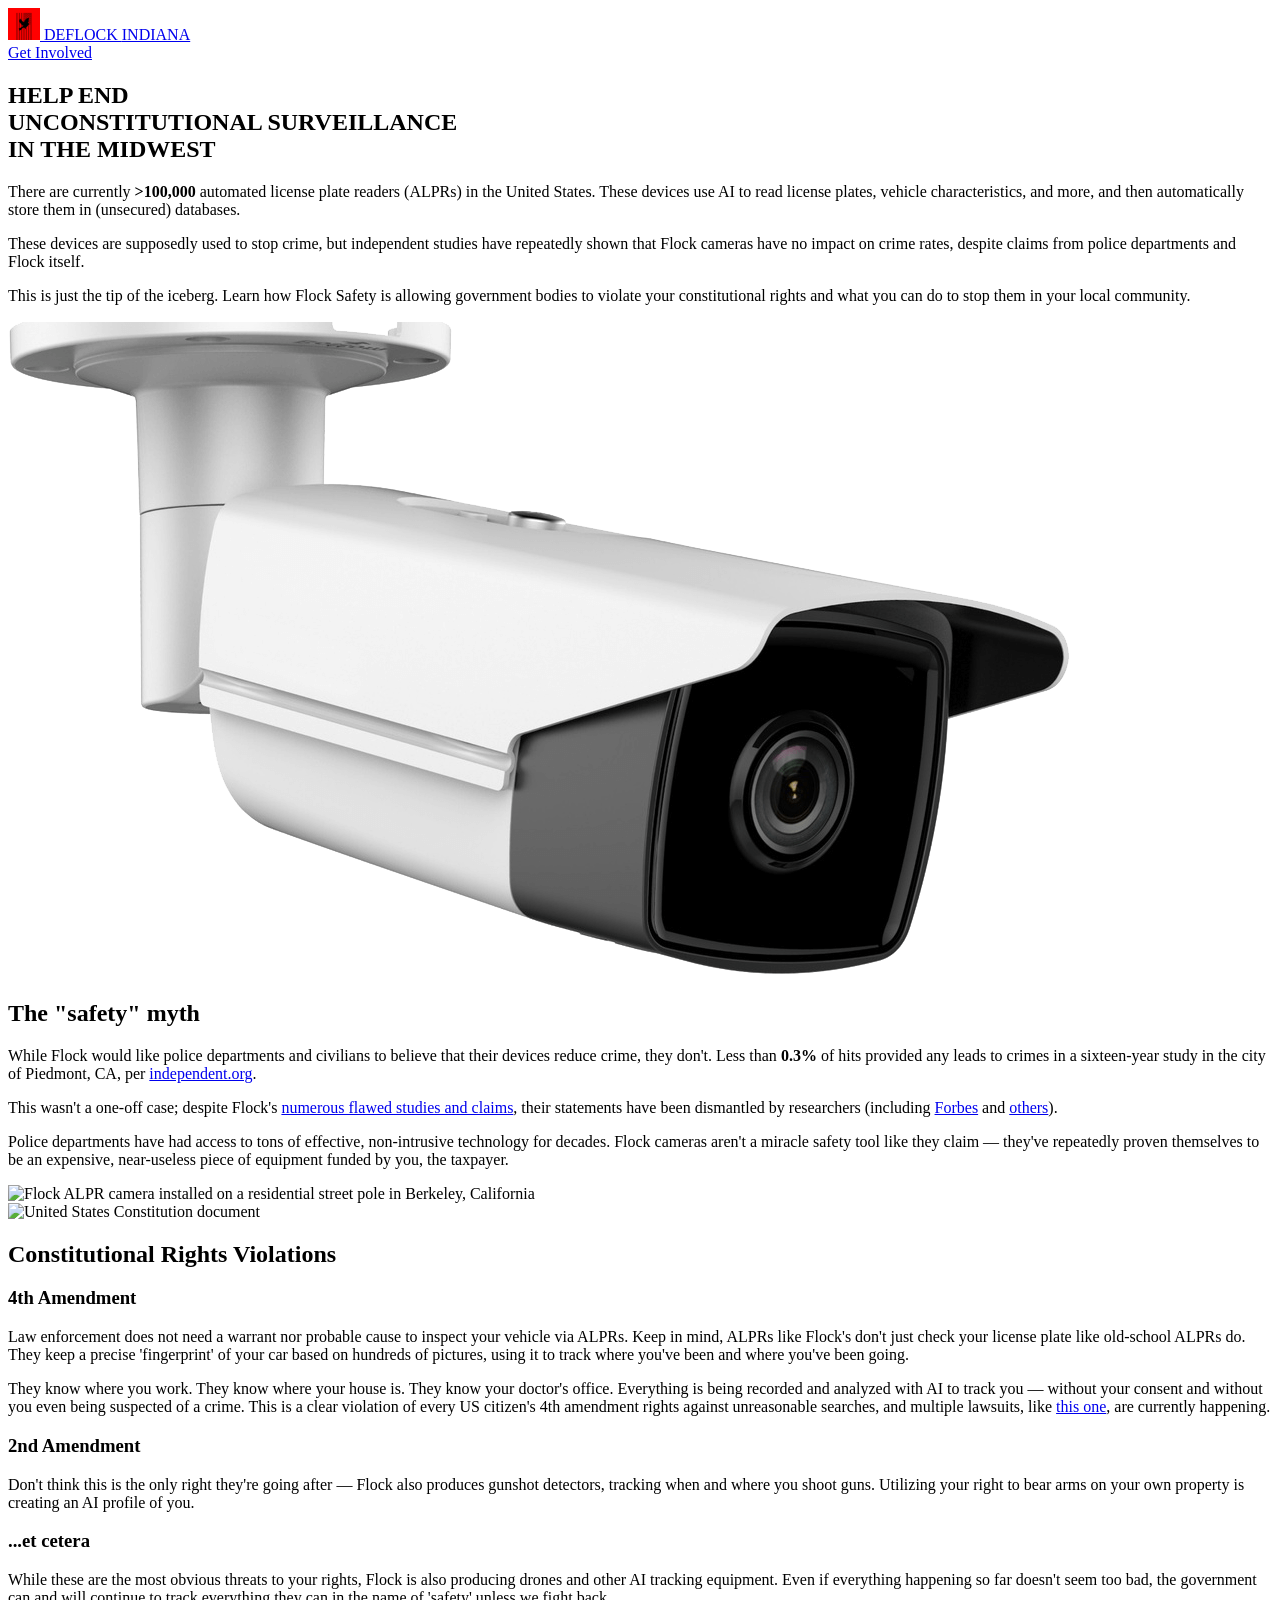
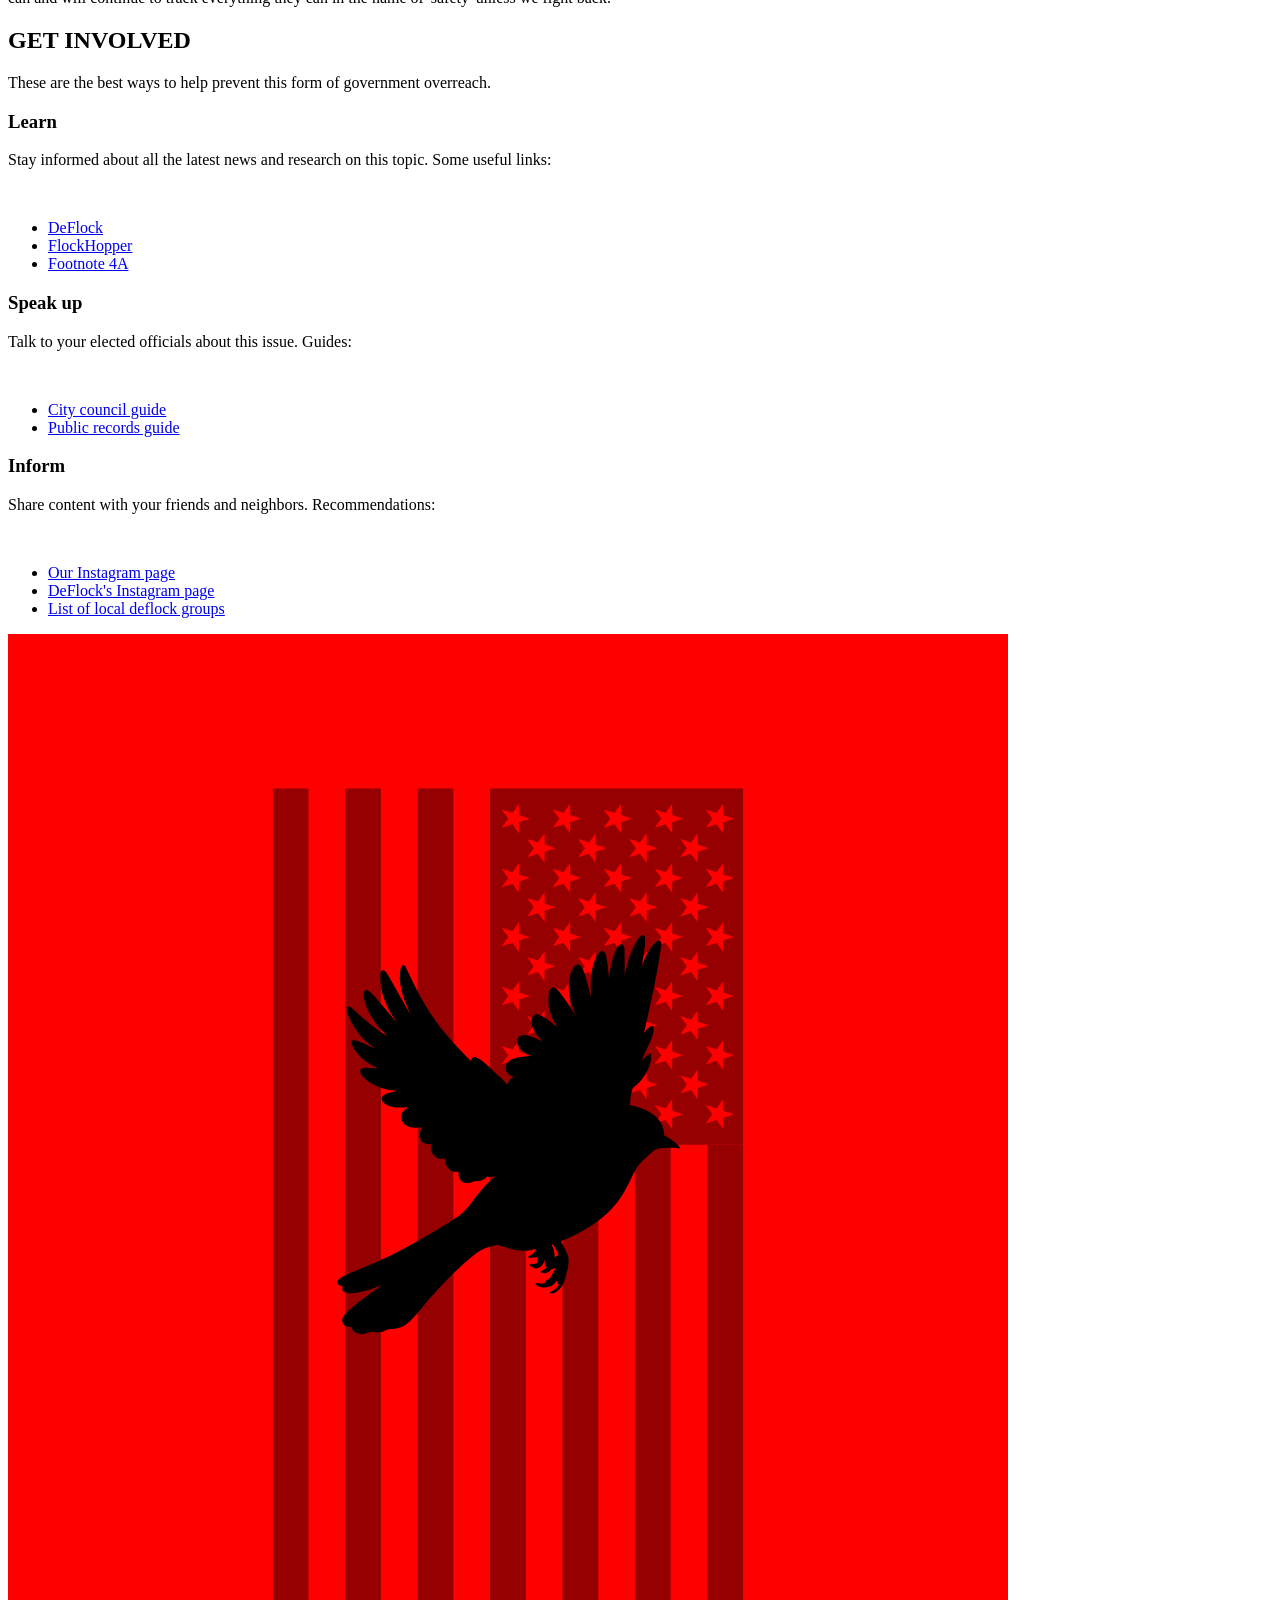
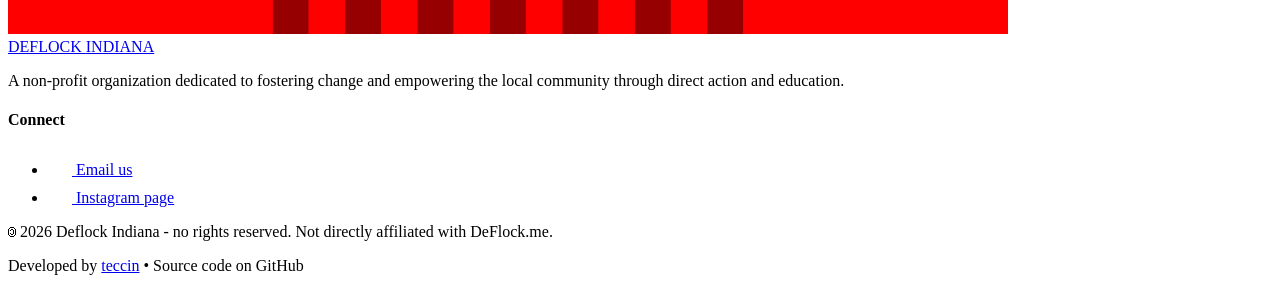
==== index.html @ b437f67c "Initial commit" ====
<!doctype html>
<html lang="en" class="scroll-smooth">
    <head>
        <meta charset="UTF-8" />
        <meta name="viewport" content="width=device-width, initial-scale=1.0" />
        <meta name="description" content="Learn how Flock Safety automated license plate readers violate your constitutional rights and how to fight back in Indiana. Non-profit grassroots organization Deflock Indiana." />
        <title>DEFLOCKINDIANA.ORG</title>

        <link rel="preconnect" href="https://fonts.googleapis.com" />
        <link rel="preconnect" href="https://fonts.gstatic.com" crossorigin />
        <link href="https://fonts.googleapis.com/css2?family=Inter:wght@300;400;500&family=Montserrat:wght@700;800;900&display=swap" rel="stylesheet" />
        <link rel="icon" href="deflock.png" type="image/png" />

        <script src="https://cdn.tailwindcss.com"></script>

        <script>
            tailwind.config = {
                theme: {
                    extend: {
                        colors: {
                            brand: '#ff0000',
                            dark: '#0a0a0a',
                            darker: '#050505',
                            surface: '#171717',
                        },
                        fontFamily: {
                            sans: ['Inter', 'sans-serif'],
                            heading: ['Montserrat', 'sans-serif'],
                        },
                    },
                },
            }
        </script>

        <script src="script.js"></script>

        <style>
            ::selection {
                background-color: #ff0000;
                color: white;
            }

            [data-dynamic-text] {
                opacity: 0;
                transition: opacity 0.3s ease-in-out;
            }
        </style>
    </head>
    <body class="bg-dark text-gray-300 font-sans antialiased flex flex-col min-h-screen">
        <!-- Nav -->
        <nav class="fixed w-full z-50 bg-darker/90 backdrop-blur-md border-b border-brand/20">
            <div class="max-w-7xl mx-auto px-4 sm:px-6 lg:px-8">
                <div class="flex items-center justify-between h-20">
                    <div class="flex-shrink-0">
                        <a href="#" class="font-heading font-black text-2xl tracking-tighter text-white uppercase flex items-center gap-2">
                            <img src="deflock.png" width="32" height="32" alt="Logo" />
                            DEFLOCK <span class="text-brand">INDIANA</span>
                        </a>
                    </div>

                    <!-- Desktop Menu -->
                    <div class="hidden md:block">
                        <div class="ml-10 flex items-baseline space-x-8">
                            <a href="#contact" class="font-heading font-bold text-sm tracking-widest uppercase px-4 py-2 border-2 border-brand text-brand hover:bg-brand hover:text-white transition-all duration-300">Get Involved</a>
                        </div>
                    </div>
                </div>
            </div>
        </nav>

        <main>
            <!-- Main content area -->
            <section class="relative pt-32 flex items-center justify-center overflow-hidden">
                <!-- BG -->
                <div class="absolute top-1/2 left-1/2 -translate-x-1/2 -translate-y-1/2 w-[600px] h-[600px] bg-brand/10 rounded-full blur-[120px] pointer-events-none"></div>

                <div class="max-w-5xl mx-auto px-4 sm:px-6 lg:px-8 relative z-10 text-center">
                    <h1 class="font-heading font-black text-4xl sm:text-5xl lg:text-6xl tracking-tight text-white uppercase mb-6 leading-none">
                        HELP END <br />
                        <span class="text-transparent bg-clip-text bg-brand">UNCONSTITUTIONAL SURVEILLANCE</span> <br />
                        IN THE MIDWEST
                    </h1>
                    <p data-dynamic-text data-fade-time="1" class="mt-4 max-w-2xl mx-auto text-xl text-gray-400 mb-10">
                        There are currently <strong id="total-count">&gt;100,000</strong> automated license plate readers (ALPRs) in the United States. These devices use AI to read license plates, vehicle characteristics, and more, and then
                        automatically store them in (unsecured) databases.
                    </p>
                    <p data-dynamic-text data-fade-time="2" class="mt-4 max-w-2xl mx-auto text-xl text-gray-400 mb-10">
                        These devices are supposedly used to stop crime, but independent studies have repeatedly shown that Flock cameras have no impact on crime rates, despite claims from police departments and Flock itself.
                    </p>
                    <p data-dynamic-text data-fade-time="3" class="mt-4 max-w-2xl mx-auto text-xl text-gray-400 mb-10">
                        This is just the tip of the iceberg. Learn how Flock Safety is allowing government bodies to violate your constitutional rights and what you can do to stop them in your local community.
                    </p>
                </div>

                <div>
                    <img src="camera2.png" class="hidden xl:block xl:w-[400px] 2xl:w-[500px] h-auto absolute -right-24 2xl:-right-16 top-20 transform -scale-x-100" alt="Security Camera" />
                    <!-- note - there is no camera1. I do not intent to fix the filename. -->
                </div>
            </section>

            <section id="about" class="py-24 bg-darker border-t border-b border-surface">
                <div class="max-w-7xl mx-auto px-4 sm:px-6 lg:px-8">
                    <div class="lg:grid lg:grid-cols-2 lg:gap-16 items-center">
                        <div class="mb-12 lg:mb-0">
                            <h2 class="font-heading font-black text-2xl sm:text-4xl text-white uppercase mb-6 flex items-center gap-4">
                                <span class="w-12 h-1 bg-brand block"></span>
                                The "safety" myth
                            </h2>
                            <p class="text-lg text-gray-400 mb-6 leading-relaxed">
                                While Flock would like police departments and civilians to believe that their devices reduce crime, they don't. Less than <strong>0.3%</strong> of hits provided any leads to crimes in a sixteen-year study in
                                the city of Piedmont, CA, per
                                <a
                                    href="https://www.independent.org/article/2021/11/30/automated-license-plate-readers-a-study-in-failure/"
                                    target="_blank"
                                    rel="noopener noreferrer"
                                    class="border-b border-dashed border-dark-600 hover:border-red-400/50"
                                    >independent.org</a
                                >.
                            </p>
                            <p class="text-lg text-gray-400 leading-relaxed">
                                This wasn't a one-off case; despite Flock's
                                <a
                                    href="https://salvacybersec.medium.com/vulnerability-assessment-and-intelligence-estimate-of-the-flock-safety-surveillance-network-4a797d8176ec/"
                                    target="_blank"
                                    rel="noopener noreferrer"
                                    class="border-b border-dashed border-dark-600 hover:border-red-400/50"
                                    >numerous flawed studies and claims</a
                                >, their statements have been dismantled by researchers (including
                                <a
                                    href="https://www.forbes.com/sites/cyrusfarivar/2024/02/29/flock-ai-cameras-may-not-reduce-crime/"
                                    target="_blank"
                                    rel="noopener noreferrer"
                                    class="border-b border-dashed border-dark-600 hover:border-red-400/50"
                                    >Forbes</a
                                >
                                and
                                <a
                                    href="https://www.techdirt.com/2024/04/01/studies-show-flocks-alprs-reduce-crime-so-long-as-flock-controls-the-inputs-and-the-methodology/"
                                    target="_blank"
                                    rel="noopener noreferrer"
                                    class="border-b border-dashed border-dark-600 hover:border-red-400/50"
                                    >others</a
                                >).
                            </p>
                            <p class="text-lg text-gray-400 leading-relaxed">
                                Police departments have had access to tons of effective, non-intrusive technology for decades. Flock cameras aren't a miracle safety tool like they claim — they've repeatedly proven themselves to be an
                                expensive, near-useless piece of equipment funded by you, the taxpayer.
                            </p>
                        </div>
                        <img
                            class="relative"
                            src="https://i0.wp.com/newspack-berkeleyside-cityside.s3.amazonaws.com/wp-content/uploads/2025/11/IMG_3545-scaled-1.jpg"
                            alt="Flock ALPR camera installed on a residential street pole in Berkeley, California"
                        />
                    </div>
                </div>
            </section>

            <section id="rights" class="py-24 bg-darker border-t border-b border-surface">
                <div class="max-w-7xl mx-auto px-4 sm:px-6 lg:px-8">
                    <div class="lg:grid lg:grid-cols-2 lg:gap-16 items-center">
                        <img class="relative" src="https://hls.harvard.edu/wp-content/uploads/2022/05/CONSTITUTION_iStock-923052552_2500.jpg" alt="United States Constitution document" />
                        <div class="mb-12 lg:mb-0">
                            <h2 class="font-heading font-black text-2xl sm:text-4xl text-white uppercase mb-6 flex items-center gap-4">
                                Constitutional Rights Violations
                                <span class="w-12 h-1 bg-brand block"></span>
                            </h2>
                            <h3 class="text-2xl">4th Amendment</h3>
                            <p class="text-lg text-gray-400 mb-6 leading-relaxed">
                                Law enforcement does not need a warrant nor probable cause to inspect your vehicle via ALPRs. Keep in mind, ALPRs like Flock's don't just check your license plate like old-school ALPRs do. They keep a precise
                                'fingerprint' of your car based on hundreds of pictures, using it to track where you've been and where you've been going.
                            </p>
                            <p class="text-lg text-gray-400 mb-6 leading-relaxed">
                                They know where you work. They know where your house is. They know your doctor's office. Everything is being recorded and analyzed with AI to track you — without your consent and without you even being
                                suspected of a crime. This is a clear violation of every US citizen's 4th amendment rights against unreasonable searches, and multiple lawsuits, like
                                <a
                                    href="https://www.independent.org/article/2021/11/30/automated-license-plate-readers-a-study-in-failure/"
                                    target="_blank"
                                    rel="noopener noreferrer"
                                    class="border-b border-dashed border-dark-600 hover:border-red-400/50"
                                    >this one</a
                                >, are currently happening.
                            </p>
                            <h3 class="text-2xl">2nd Amendment</h3>
                            <p class="text-lg text-gray-400 mb-6 leading-relaxed">
                                Don't think this is the only right they're going after — Flock also produces gunshot detectors, tracking when and where you shoot guns. Utilizing your right to bear arms on your own property is creating an AI
                                profile of you.
                            </p>
                            <h3 class="text-2xl">...et cetera</h3>
                            <p class="text-lg text-gray-400 mb-6 leading-relaxed">
                                While these are the most obvious threats to your rights, Flock is also producing drones and other AI tracking equipment. Even if everything happening so far doesn't seem too bad, the government can and will
                                continue to track everything they can in the name of 'safety' unless we fight back.
                            </p>
                        </div>
                    </div>
                </div>
            </section>

            <section id="mission" class="py-24 relative">
                <div class="max-w-7xl mx-auto px-4 sm:px-6 lg:px-8">
                    <div class="text-center mb-16">
                        <h2 class="font-heading font-black text-4xl sm:text-5xl text-white uppercase mb-4">GET <span class="text-brand">INVOLVED</span></h2>
                        <p class="max-w-2xl mx-auto text-gray-400 text-lg">These are the best ways to help prevent this form of government overreach.</p>
                    </div>

                    <div class="grid grid-cols-1 md:grid-cols-3 gap-8">
                        <div class="bg-surface p-8 border-t-4 border-brand">
                            <h3 class="font-heading font-extrabold text-2xl text-white uppercase mb-4">Learn</h3>
                            <p class="text-gray-400">Stay informed about all the latest news and research on this topic. Some useful links:</p>
                            <br />
                            <ul>
                                <li>
                                    <a href="https://deflock.org/" target="_blank" rel="noopener noreferrer" class="border-b border-dashed border-dark-600 hover:border-brand"> DeFlock </a>
                                </li>
                                <li>
                                    <a href="https://dontgetflocked.com/" target="_blank" rel="noopener noreferrer" class="border-b border-dashed border-dark-600 hover:border-brand"> FlockHopper </a>
                                </li>
                                <li>
                                    <a href="https://footnote4a.org/" target="_blank" rel="noopener noreferrer" class="border-b border-dashed border-dark-600 hover:border-brand"> Footnote 4A </a>
                                </li>
                            </ul>
                        </div>
                        <div class="bg-surface p-8 border-t-4 border-brand">
                            <h3 class="font-heading font-extrabold text-2xl text-white uppercase mb-4">Speak up</h3>
                            <p class="text-gray-400">Talk to your elected officials about this issue. Guides:</p>
                            <br />
                            <ul>
                                <li><a href="https://deflock.org/council" target="_blank" rel="noopener noreferrer" class="border-b border-dashed border-dark-600 hover:border-brand"> City council guide </a></li>
                                <li><a href="https://deflock.org/foia" target="_blank" rel="noopener noreferrer" class="border-b border-dashed border-dark-600 hover:border-brand"> Public records guide </a></li>
                            </ul>
                        </div>
                        <div class="bg-surface p-8 border-t-4 border-brand">
                            <h3 class="font-heading font-extrabold text-2xl text-white uppercase mb-4">Inform</h3>
                            <p class="text-gray-400">Share content with your friends and neighbors. Recommendations:</p>
                            <br />
                            <ul>
                                <li><a href="https://instagram.deflockindiana.org" target="_blank" rel="noopener noreferrer" class="border-b border-dashed border-dark-600 hover:border-brand"> Our Instagram page </a></li>
                                <li><a href="https://www.instagram.com/deflock.me/" target="_blank" rel="noopener noreferrer" class="border-b border-dashed border-dark-600 hover:border-brand"> DeFlock's Instagram page </a></li>
                                <li><a href="https://deflock.org/groups" target="_blank" rel="noopener noreferrer" class="border-b border-dashed border-dark-600 hover:border-brand"> List of local deflock groups </a></li>
                            </ul>
                        </div>
                    </div>
                </div>
            </section>

            <section class="bg-brand text-center h-80">
                <img src="deflock.png" alt="Logo" class="w-full h-full overflow-hidden object-cover" draggable="false" />
            </section>
        </main>
        <!-- Footer / Contact -->
        <footer id="contact" class="bg-darker pt-20 pb-10 border-t border-surface mt-auto">
            <div class="max-w-7xl mx-auto px-4 sm:px-6 lg:px-8">
                <div class="grid grid-cols-1 md:grid-cols-2 lg:grid-cols-4 gap-12 mb-16">
                    <div class="lg:col-span-2">
                        <a href="#" class="font-heading font-black text-3xl tracking-tighter text-white uppercase flex items-center gap-2 mb-6">
                            <span class="w-3 h-3 bg-brand rounded-full inline-block"></span>
                            DEFLOCK <span class="text-brand">INDIANA</span>
                        </a>
                        <p class="text-gray-400 max-w-sm">A non-profit organization dedicated to fostering change and empowering the local community through direct action and education.</p>
                    </div>

                    <div>
                        <h4 class="font-heading font-bold text-white uppercase tracking-widest mb-6">Connect</h4>
                        <ul class="space-y-4">
                            <li>
                                <a href="mailto:info@deflockindiana.org" class="text-gray-400 hover:text-brand transition-colors flex items-center gap-3">
                                    <svg
                                        fill="#ffffff"
                                        height="24px"
                                        width="24px"
                                        version="1.1"
                                        id="Capa_1"
                                        xmlns="http://www.w3.org/2000/svg"
                                        xmlns:xlink="http://www.w3.org/1999/xlink"
                                        viewBox="0 0 493.497 493.497"
                                        xml:space="preserve"
                                        stroke="#ffffff"
                                    >
                                        <g id="SVGRepo_bgCarrier" stroke-width="0"></g>
                                        <g id="SVGRepo_tracerCarrier" stroke-linecap="round" stroke-linejoin="round"></g>
                                        <g id="SVGRepo_iconCarrier">
                                            <path
                                                d="M444.556,85.218H48.942C21.954,85.218,0,107.171,0,134.16v225.177c0,26.988,21.954,48.942,48.942,48.942h395.613 c26.988,0,48.941-21.954,48.941-48.942V134.16C493.497,107.171,471.544,85.218,444.556,85.218z M460.87,134.16v225.177 c0,2.574-0.725,4.924-1.793,7.09L343.74,251.081l117.097-117.097C460.837,134.049,460.87,134.096,460.87,134.16z M32.628,359.336 V134.16c0-0.064,0.033-0.11,0.033-0.175l117.097,117.097L34.413,366.426C33.353,364.26,32.628,361.911,32.628,359.336z M251.784,296.902c-2.692,2.691-7.378,2.691-10.07,0L62.667,117.846h368.172L251.784,296.902z M172.827,274.152l45.818,45.819 c7.512,7.511,17.493,11.645,28.104,11.645c10.61,0,20.592-4.134,28.104-11.645l45.82-45.819l101.49,101.499H71.327L172.827,274.152z "
                                            ></path>
                                        </g>
                                    </svg>
                                    Email us
                                </a>
                            </li>
                            <li>
                                <a href="https://instagram.deflockindiana.org" target="_blank" rel="noopener noreferrer" class="text-gray-400 hover:text-brand transition-colors flex items-center gap-3">
                                    <svg width="24px" height="24px" viewBox="0 0 24 24" fill="none" xmlns="http://www.w3.org/2000/svg" stroke="#ffffff" stroke-width="0.00024000000000000003">
                                        <g id="SVGRepo_bgCarrier" stroke-width="0"></g>
                                        <g id="SVGRepo_tracerCarrier" stroke-linecap="round" stroke-linejoin="round"></g>
                                        <g id="SVGRepo_iconCarrier">
                                            <path
                                                fill-rule="evenodd"
                                                clip-rule="evenodd"
                                                d="M2 6C2 3.79086 3.79086 2 6 2H18C20.2091 2 22 3.79086 22 6V18C22 20.2091 20.2091 22 18 22H6C3.79086 22 2 20.2091 2 18V6ZM6 4C4.89543 4 4 4.89543 4 6V18C4 19.1046 4.89543 20 6 20H18C19.1046 20 20 19.1046 20 18V6C20 4.89543 19.1046 4 18 4H6ZM12 9C10.3431 9 9 10.3431 9 12C9 13.6569 10.3431 15 12 15C13.6569 15 15 13.6569 15 12C15 10.3431 13.6569 9 12 9ZM7 12C7 9.23858 9.23858 7 12 7C14.7614 7 17 9.23858 17 12C17 14.7614 14.7614 17 12 17C9.23858 17 7 14.7614 7 12ZM17.5 8C18.3284 8 19 7.32843 19 6.5C19 5.67157 18.3284 5 17.5 5C16.6716 5 16 5.67157 16 6.5C16 7.32843 16.6716 8 17.5 8Z"
                                                fill="#ffffff"
                                            ></path>
                                        </g>
                                    </svg>
                                    Instagram page
                                </a>
                            </li>
                        </ul>
                    </div>
                </div>

                <div class="border-t border-surface pt-8 flex flex-col md:flex-row justify-between items-center gap-4">
                    <p class="text-sm text-gray-500">🄯 2026 Deflock Indiana - no rights reserved. Not directly affiliated with DeFlock.me.</p>
                    <div class="flex items-center gap-1 text-sm text-gray-500">
                        Developed by <a href="https://github.com/teccdev" target="_blank" class="border-b border-dashed border-dark-600 hover:border-brand"> teccin</a> • Source code on GitHub
                    </div>
                </div>
            </div>
        </footer>
    </body>
</html>
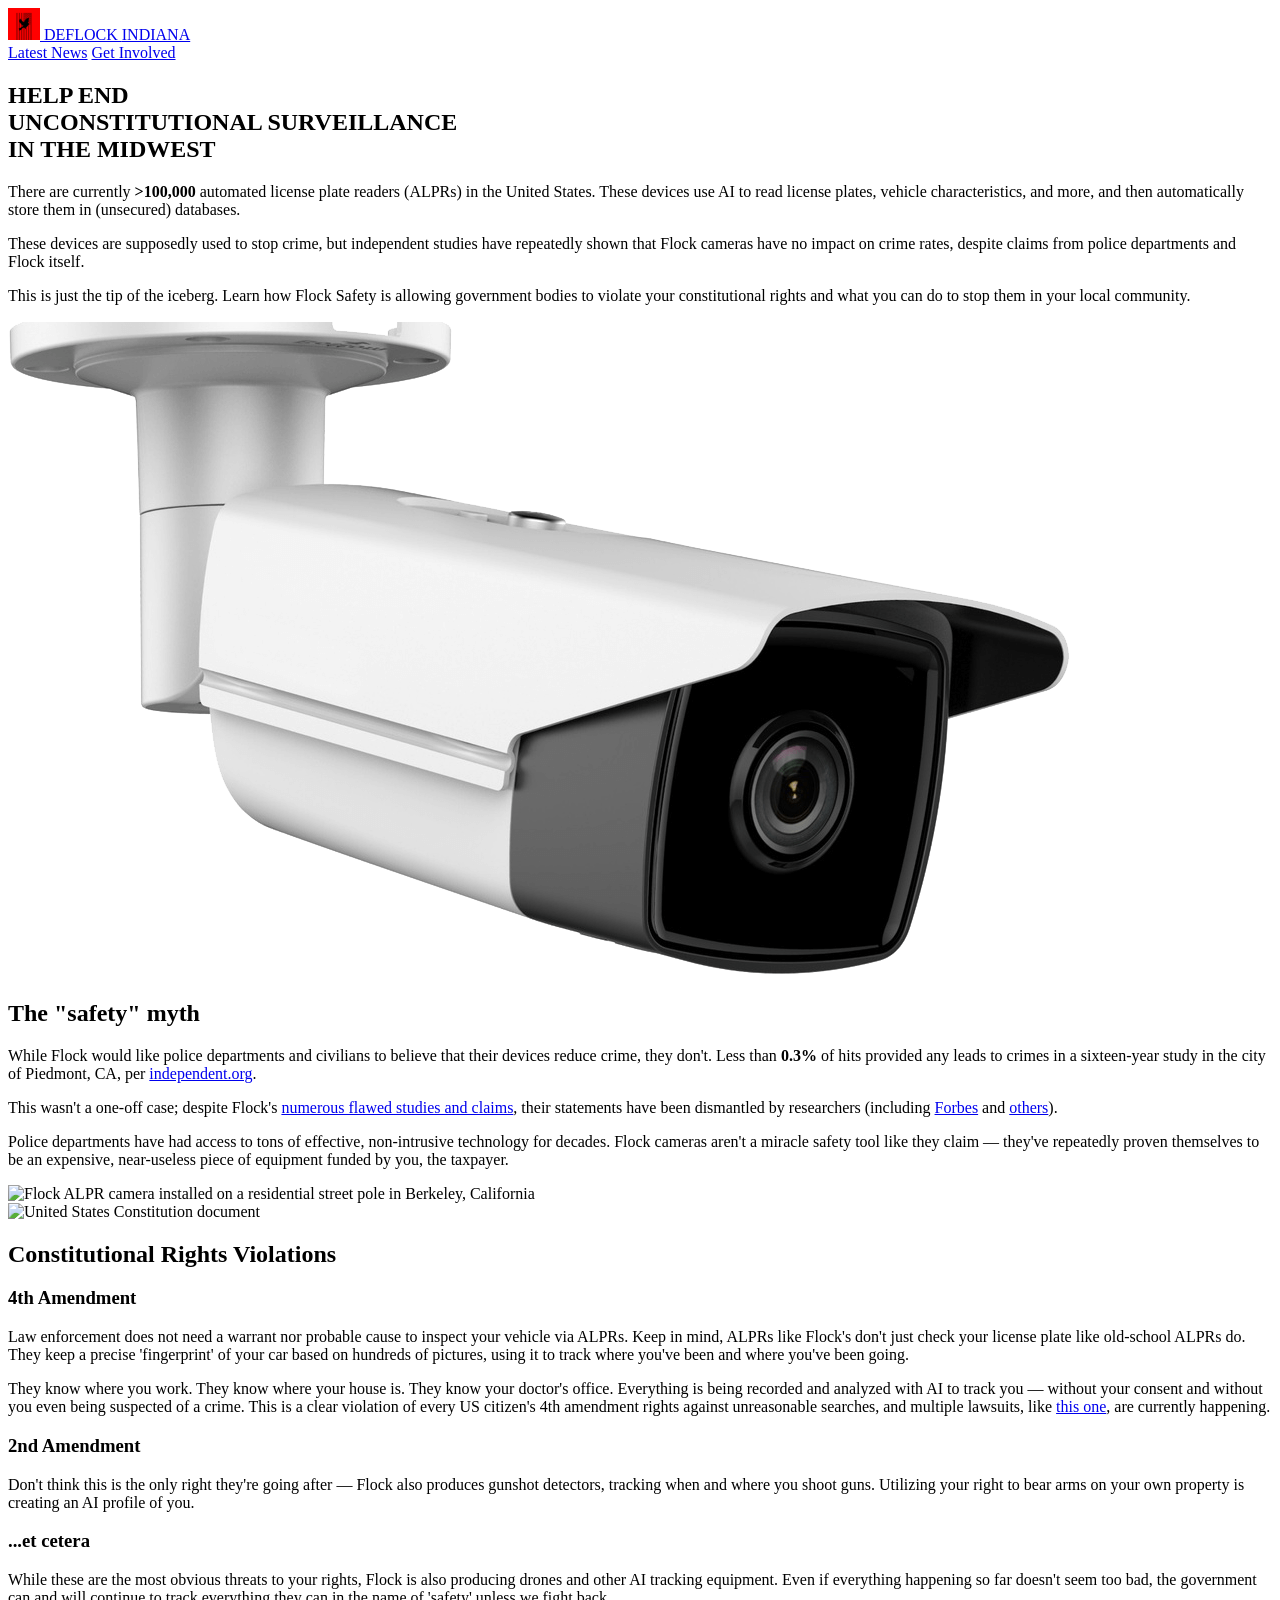
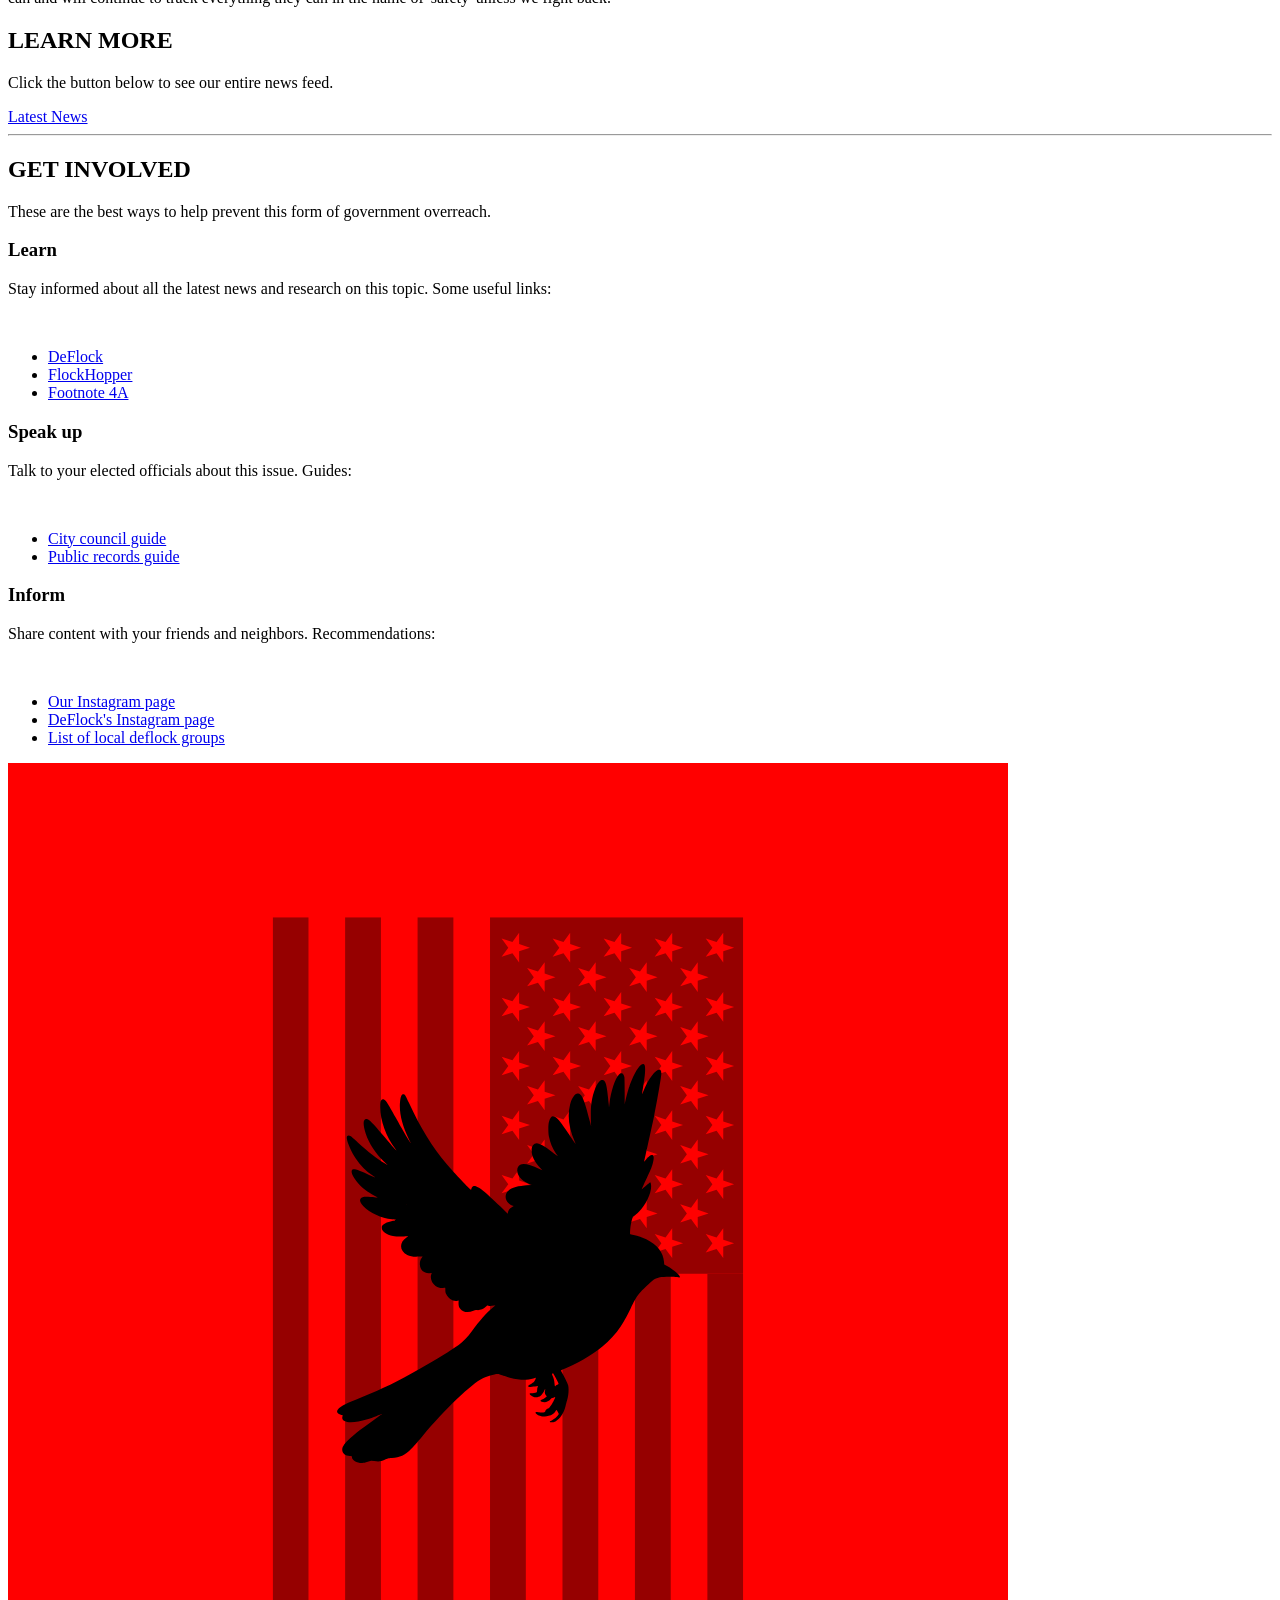
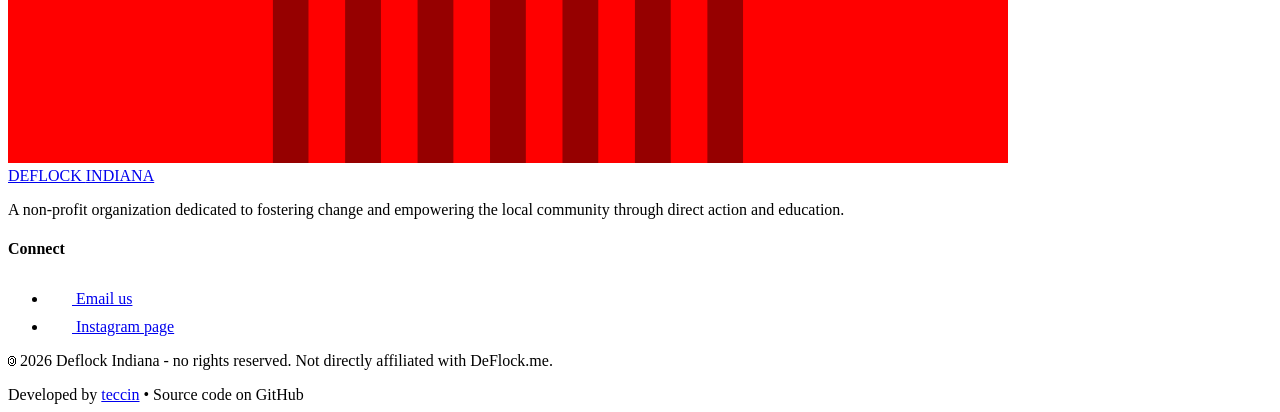
==== commit cf5c797a: "Add news page (wip) and count proxy" ====
--- a/index.html
+++ b/index.html
@@ -61,6 +61,7 @@
                     <!-- Desktop Menu -->
                     <div class="hidden md:block">
                         <div class="ml-10 flex items-baseline space-x-8">
+                            <a href="news/index.html" class="font-heading font-bold text-sm tracking-widest uppercase px-4 py-2 text-white hover:text-brand transition-all duration-300">Latest News</a>
                             <a href="#contact" class="font-heading font-bold text-sm tracking-widest uppercase px-4 py-2 border-2 border-brand text-brand hover:bg-brand hover:text-white transition-all duration-300">Get Involved</a>
                         </div>
                     </div>
@@ -196,6 +197,18 @@
                 </div>
             </section>
 
+            <section id="newsCTA" class="pt-12 relative">
+                <div class="max-w-7xl mx-auto px-4 sm:px-6 lg:px-8">
+                    <div class="text-center mb-16">
+                        <h2 class="font-heading font-black text-4xl sm:text-5xl text-white uppercase mb-4">LEARN <span class="text-brand">MORE</span></h2>
+                        <p class="max-w-2xl mx-auto text-gray-400 text-lg">Click the button below to see our entire news feed.</p>
+                        <div class="p-8 mt-8">
+                            <a href="news/index.html" class="capital text-2xl font-bold bg-brand hover:bg-white p-8 hover:text-black transition-colors">Latest News</a>
+                        </div>
+                    </div>
+                </div>
+            </section>
+            <hr class="border-gray-400" />
             <section id="mission" class="py-24 relative">
                 <div class="max-w-7xl mx-auto px-4 sm:px-6 lg:px-8">
                     <div class="text-center mb-16">
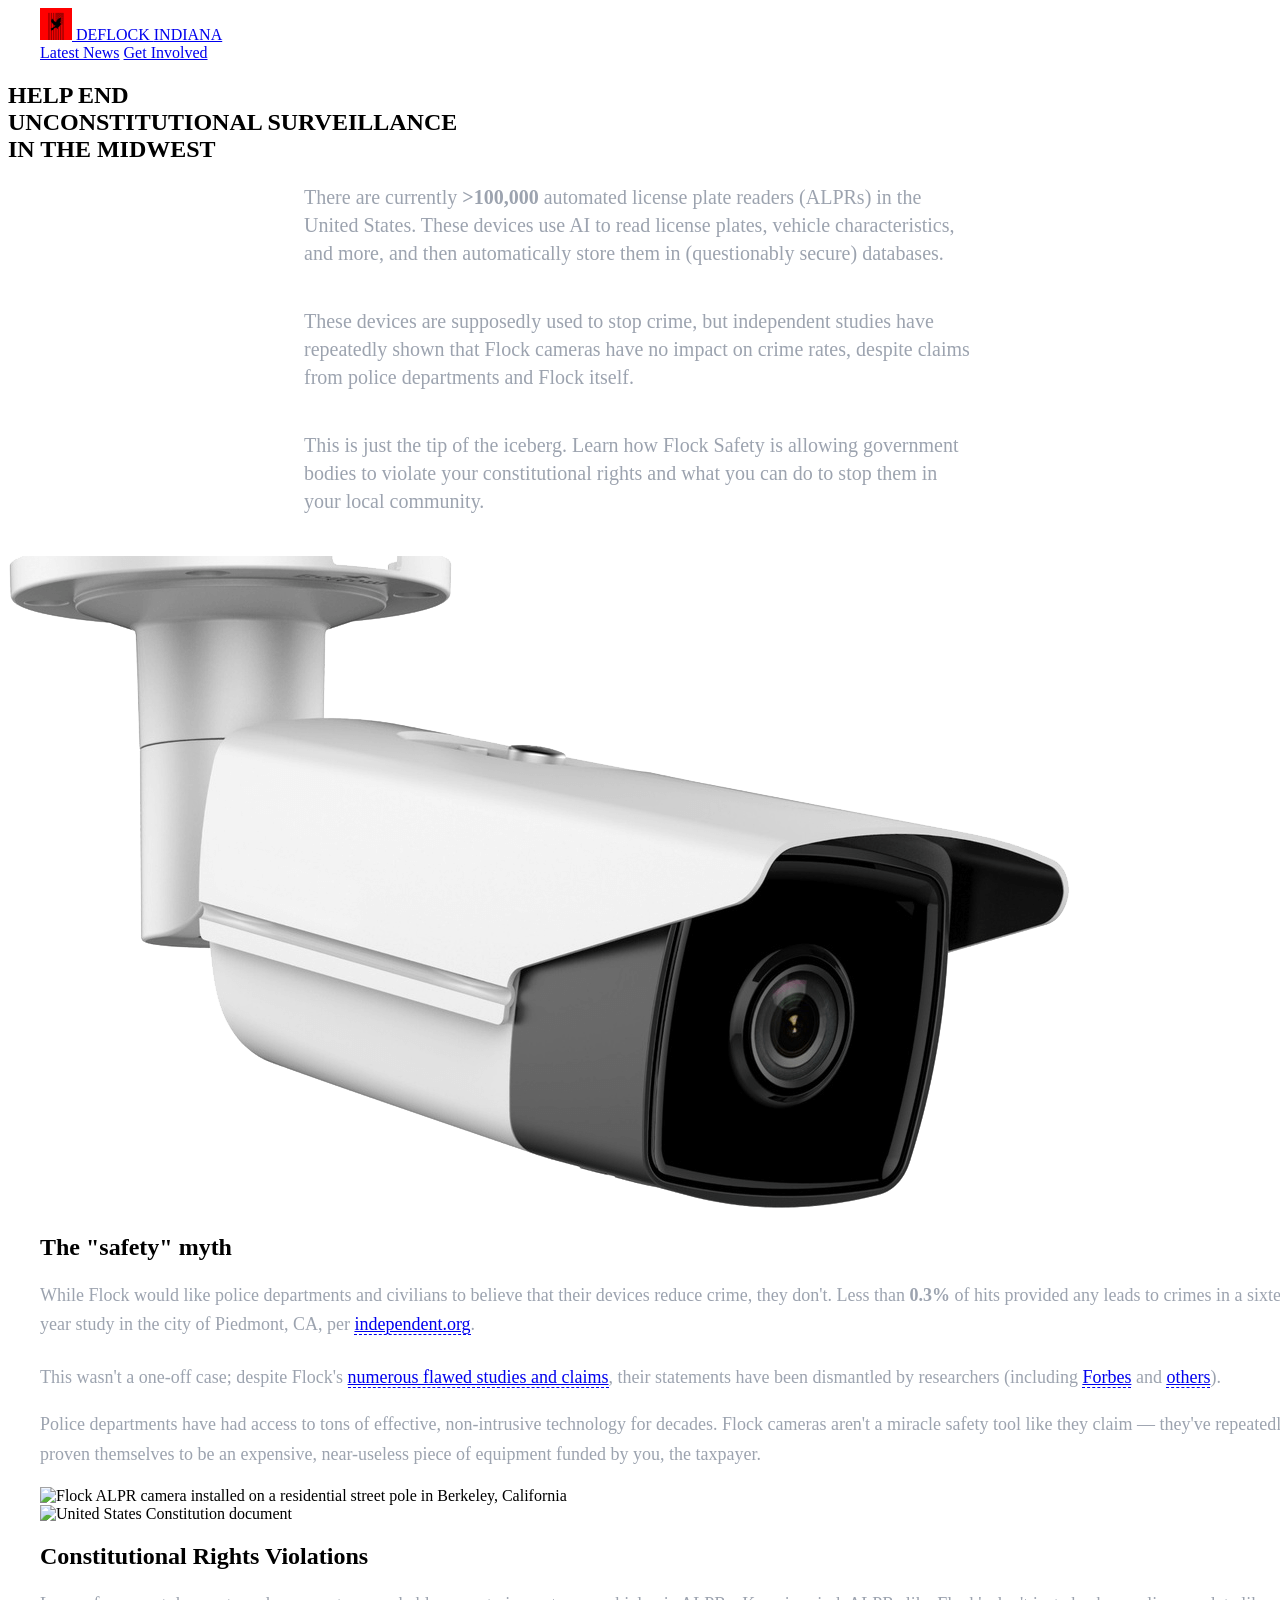
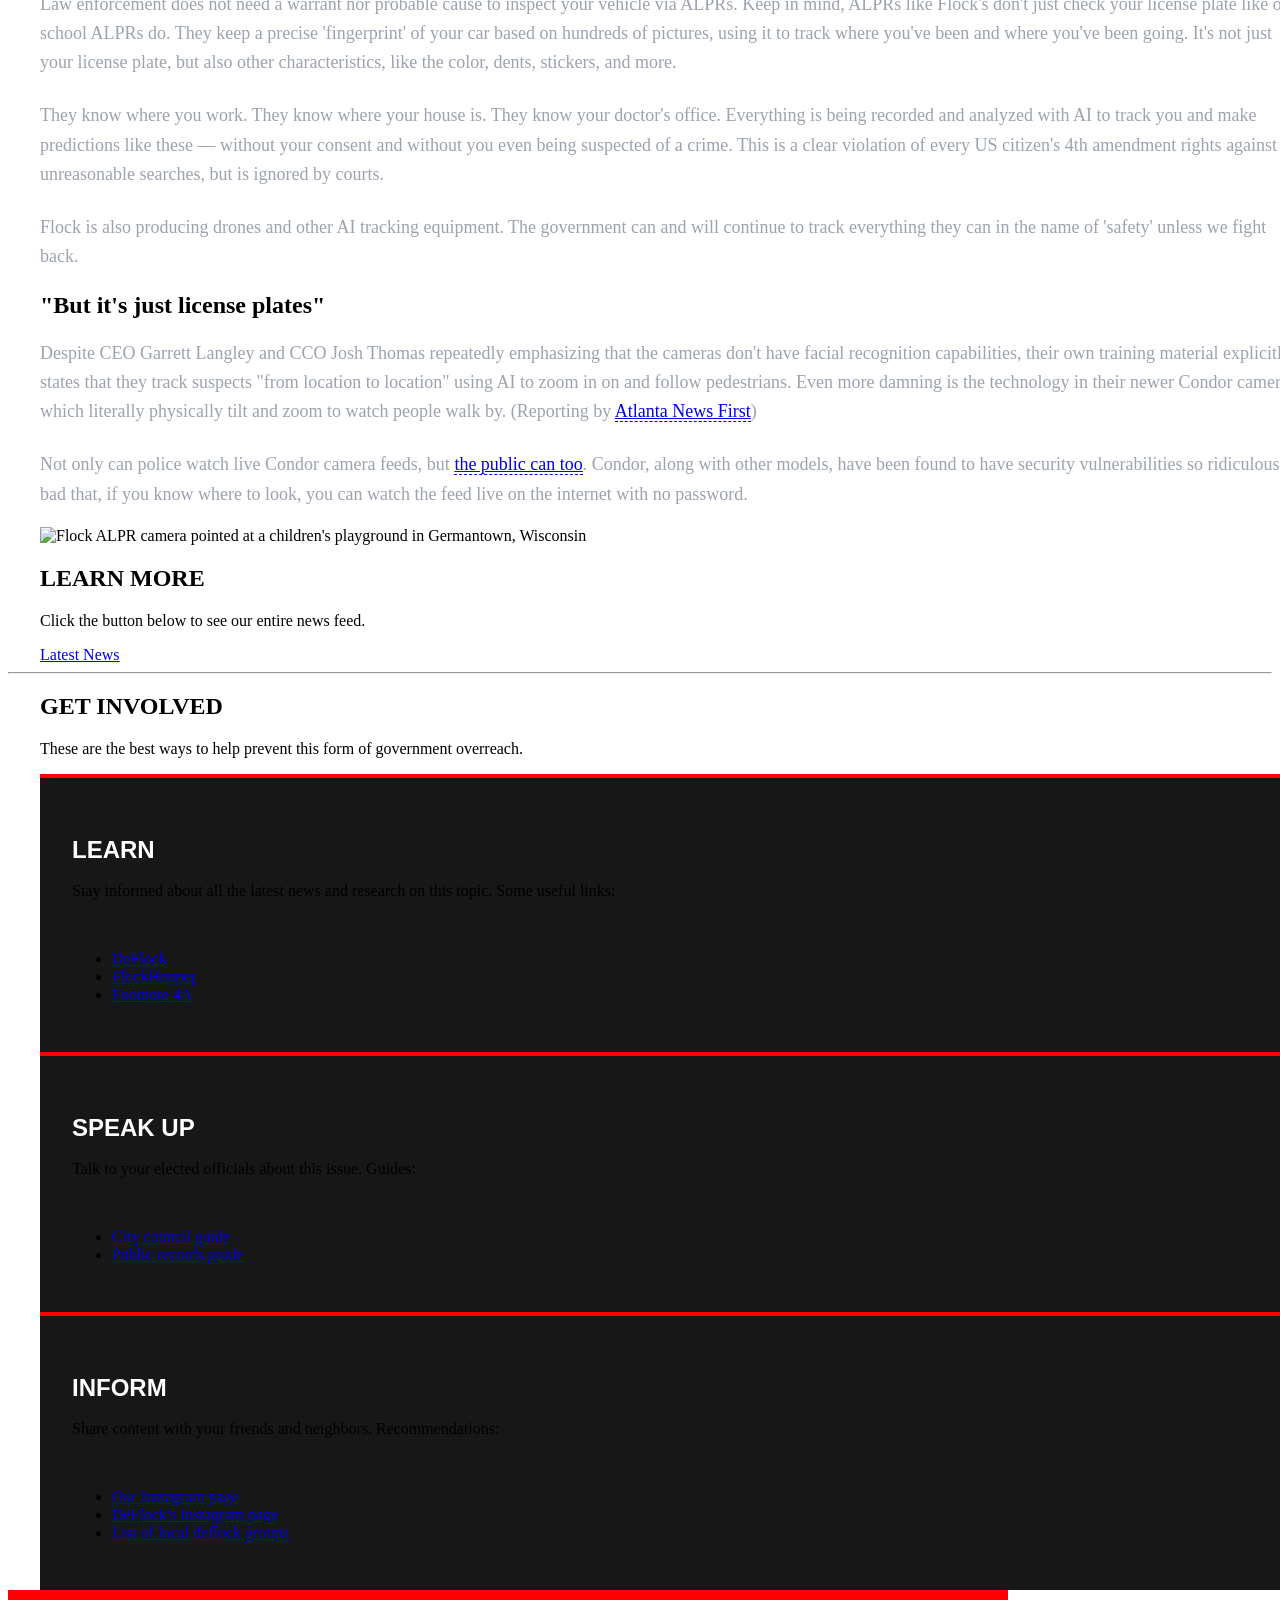
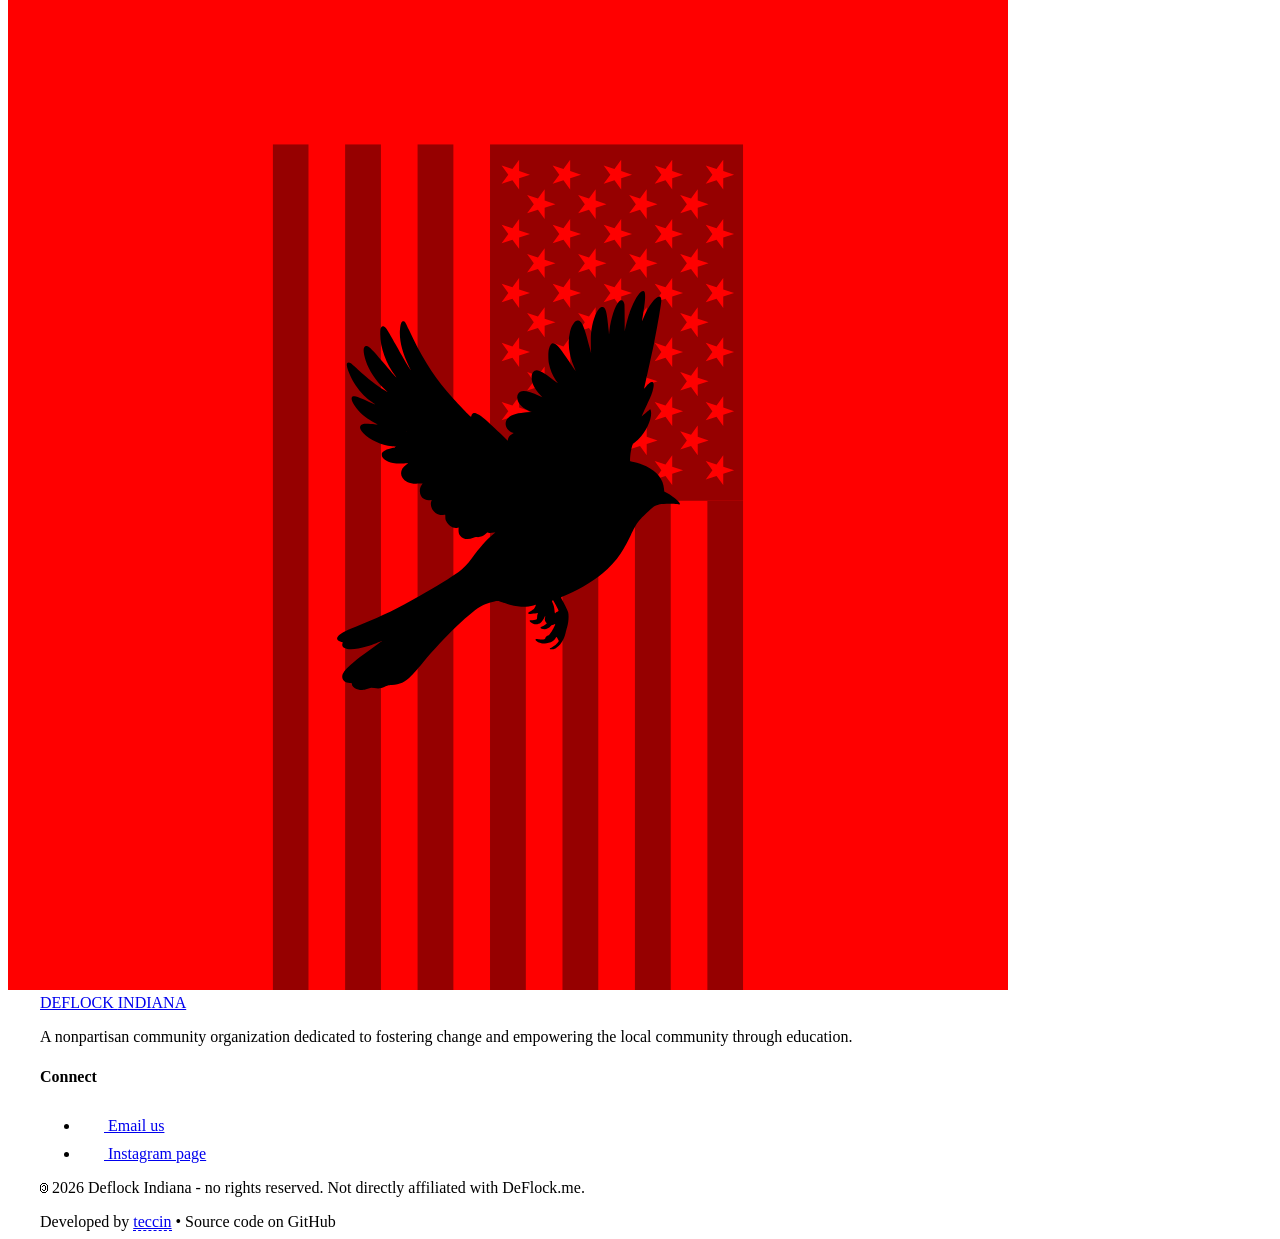
==== commit 2277c822: "Extract shared page styles and refresh news page" ====
--- a/index.html
+++ b/index.html
@@ -32,24 +32,13 @@
             }
         </script>
 
+        <link rel="stylesheet" href="styles.css" />
         <script src="script.js"></script>
-
-        <style>
-            ::selection {
-                background-color: #ff0000;
-                color: white;
-            }
-
-            [data-dynamic-text] {
-                opacity: 0;
-                transition: opacity 0.3s ease-in-out;
-            }
-        </style>
     </head>
     <body class="bg-dark text-gray-300 font-sans antialiased flex flex-col min-h-screen">
         <!-- Nav -->
         <nav class="fixed w-full z-50 bg-darker/90 backdrop-blur-md border-b border-brand/20">
-            <div class="max-w-7xl mx-auto px-4 sm:px-6 lg:px-8">
+            <div class="site-container">
                 <div class="flex items-center justify-between h-20">
                     <div class="flex-shrink-0">
                         <a href="#" class="font-heading font-black text-2xl tracking-tighter text-white uppercase flex items-center gap-2">
@@ -81,14 +70,14 @@
                         <span class="text-transparent bg-clip-text bg-brand">UNCONSTITUTIONAL SURVEILLANCE</span> <br />
                         IN THE MIDWEST
                     </h1>
-                    <p data-dynamic-text data-fade-time="1" class="mt-4 max-w-2xl mx-auto text-xl text-gray-400 mb-10">
+                    <p data-dynamic-text data-fade-time="1" class="dynamic-copy">
                         There are currently <strong id="total-count">&gt;100,000</strong> automated license plate readers (ALPRs) in the United States. These devices use AI to read license plates, vehicle characteristics, and more, and then
-                        automatically store them in (unsecured) databases.
+                        automatically store them in (questionably secure) databases.
                     </p>
-                    <p data-dynamic-text data-fade-time="2" class="mt-4 max-w-2xl mx-auto text-xl text-gray-400 mb-10">
+                    <p data-dynamic-text data-fade-time="2" class="dynamic-copy">
                         These devices are supposedly used to stop crime, but independent studies have repeatedly shown that Flock cameras have no impact on crime rates, despite claims from police departments and Flock itself.
                     </p>
-                    <p data-dynamic-text data-fade-time="3" class="mt-4 max-w-2xl mx-auto text-xl text-gray-400 mb-10">
+                    <p data-dynamic-text data-fade-time="3" class="dynamic-copy">
                         This is just the tip of the iceberg. Learn how Flock Safety is allowing government bodies to violate your constitutional rights and what you can do to stop them in your local community.
                     </p>
                 </div>
@@ -100,50 +89,34 @@
             </section>
 
             <section id="about" class="py-24 bg-darker border-t border-b border-surface">
-                <div class="max-w-7xl mx-auto px-4 sm:px-6 lg:px-8">
+                <div class="site-container">
                     <div class="lg:grid lg:grid-cols-2 lg:gap-16 items-center">
                         <div class="mb-12 lg:mb-0">
                             <h2 class="font-heading font-black text-2xl sm:text-4xl text-white uppercase mb-6 flex items-center gap-4">
                                 <span class="w-12 h-1 bg-brand block"></span>
                                 The "safety" myth
                             </h2>
-                            <p class="text-lg text-gray-400 mb-6 leading-relaxed">
+                            <p class="section-copy section-copy--spaced">
                                 While Flock would like police departments and civilians to believe that their devices reduce crime, they don't. Less than <strong>0.3%</strong> of hits provided any leads to crimes in a sixteen-year study in
                                 the city of Piedmont, CA, per
-                                <a
-                                    href="https://www.independent.org/article/2021/11/30/automated-license-plate-readers-a-study-in-failure/"
-                                    target="_blank"
-                                    rel="noopener noreferrer"
-                                    class="border-b border-dashed border-dark-600 hover:border-red-400/50"
-                                    >independent.org</a
-                                >.
-                            </p>
-                            <p class="text-lg text-gray-400 leading-relaxed">
+                                <a href="https://www.independent.org/article/2021/11/30/automated-license-plate-readers-a-study-in-failure/" target="_blank" rel="noopener noreferrer" class="resource-link">independent.org</a>.
+                            </p>
+                            <p class="section-copy">
                                 This wasn't a one-off case; despite Flock's
                                 <a
                                     href="https://salvacybersec.medium.com/vulnerability-assessment-and-intelligence-estimate-of-the-flock-safety-surveillance-network-4a797d8176ec/"
                                     target="_blank"
                                     rel="noopener noreferrer"
-                                    class="border-b border-dashed border-dark-600 hover:border-red-400/50"
+                                    class="resource-link"
                                     >numerous flawed studies and claims</a
                                 >, their statements have been dismantled by researchers (including
-                                <a
-                                    href="https://www.forbes.com/sites/cyrusfarivar/2024/02/29/flock-ai-cameras-may-not-reduce-crime/"
-                                    target="_blank"
-                                    rel="noopener noreferrer"
-                                    class="border-b border-dashed border-dark-600 hover:border-red-400/50"
-                                    >Forbes</a
-                                >
+                                <a href="https://www.forbes.com/sites/cyrusfarivar/2024/02/29/flock-ai-cameras-may-not-reduce-crime/" target="_blank" rel="noopener noreferrer" class="resource-link">Forbes</a>
                                 and
-                                <a
-                                    href="https://www.techdirt.com/2024/04/01/studies-show-flocks-alprs-reduce-crime-so-long-as-flock-controls-the-inputs-and-the-methodology/"
-                                    target="_blank"
-                                    rel="noopener noreferrer"
-                                    class="border-b border-dashed border-dark-600 hover:border-red-400/50"
+                                <a href="https://www.techdirt.com/2024/04/01/studies-show-flocks-alprs-reduce-crime-so-long-as-flock-controls-the-inputs-and-the-methodology/" target="_blank" rel="noopener noreferrer" class="resource-link"
                                     >others</a
                                 >).
                             </p>
-                            <p class="text-lg text-gray-400 leading-relaxed">
+                            <p class="section-copy">
                                 Police departments have had access to tons of effective, non-intrusive technology for decades. Flock cameras aren't a miracle safety tool like they claim — they've repeatedly proven themselves to be an
                                 expensive, near-useless piece of equipment funded by you, the taxpayer.
                             </p>
@@ -158,7 +131,7 @@
             </section>
 
             <section id="rights" class="py-24 bg-darker border-t border-b border-surface">
-                <div class="max-w-7xl mx-auto px-4 sm:px-6 lg:px-8">
+                <div class="site-container">
                     <div class="lg:grid lg:grid-cols-2 lg:gap-16 items-center">
                         <img class="relative" src="https://hls.harvard.edu/wp-content/uploads/2022/05/CONSTITUTION_iStock-923052552_2500.jpg" alt="United States Constitution document" />
                         <div class="mb-12 lg:mb-0">
@@ -166,39 +139,50 @@
                                 Constitutional Rights Violations
                                 <span class="w-12 h-1 bg-brand block"></span>
                             </h2>
-                            <h3 class="text-2xl">4th Amendment</h3>
-                            <p class="text-lg text-gray-400 mb-6 leading-relaxed">
+                            <p class="section-copy section-copy--spaced">
                                 Law enforcement does not need a warrant nor probable cause to inspect your vehicle via ALPRs. Keep in mind, ALPRs like Flock's don't just check your license plate like old-school ALPRs do. They keep a precise
-                                'fingerprint' of your car based on hundreds of pictures, using it to track where you've been and where you've been going.
-                            </p>
-                            <p class="text-lg text-gray-400 mb-6 leading-relaxed">
-                                They know where you work. They know where your house is. They know your doctor's office. Everything is being recorded and analyzed with AI to track you — without your consent and without you even being
-                                suspected of a crime. This is a clear violation of every US citizen's 4th amendment rights against unreasonable searches, and multiple lawsuits, like
-                                <a
-                                    href="https://www.independent.org/article/2021/11/30/automated-license-plate-readers-a-study-in-failure/"
-                                    target="_blank"
-                                    rel="noopener noreferrer"
-                                    class="border-b border-dashed border-dark-600 hover:border-red-400/50"
-                                    >this one</a
-                                >, are currently happening.
-                            </p>
-                            <h3 class="text-2xl">2nd Amendment</h3>
-                            <p class="text-lg text-gray-400 mb-6 leading-relaxed">
-                                Don't think this is the only right they're going after — Flock also produces gunshot detectors, tracking when and where you shoot guns. Utilizing your right to bear arms on your own property is creating an AI
-                                profile of you.
-                            </p>
-                            <h3 class="text-2xl">...et cetera</h3>
-                            <p class="text-lg text-gray-400 mb-6 leading-relaxed">
-                                While these are the most obvious threats to your rights, Flock is also producing drones and other AI tracking equipment. Even if everything happening so far doesn't seem too bad, the government can and will
-                                continue to track everything they can in the name of 'safety' unless we fight back.
-                            </p>
-                        </div>
+                                'fingerprint' of your car based on hundreds of pictures, using it to track where you've been and where you've been going. It's not just your license plate, but also other characteristics, like the color,
+                                dents, stickers, and more.
+                            </p>
+                            <p class="section-copy section-copy--spaced">
+                                They know where you work. They know where your house is. They know your doctor's office. Everything is being recorded and analyzed with AI to track you and make predictions like these — without your consent
+                                and without you even being suspected of a crime. This is a clear violation of every US citizen's 4th amendment rights against unreasonable searches, but is ignored by courts.
+                            </p>
+                            <p class="section-copy">Flock is also producing drones and other AI tracking equipment. The government can and will continue to track everything they can in the name of 'safety' unless we fight back.</p>
+                        </div>
+                    </div>
+                </div>
+            </section>
+
+            <section id="faces" class="py-24 bg-darker border-t border-b border-surface">
+                <div class="site-container">
+                    <div class="lg:grid lg:grid-cols-2 lg:gap-16 items-center">
+                        <div class="mb-12 lg:mb-0">
+                            <h2 class="font-heading font-black text-2xl sm:text-4xl text-white uppercase mb-6 flex items-center gap-4">
+                                <span class="w-12 h-1 bg-brand block"></span>
+                                "But it's just license plates"
+                            </h2>
+                            <p class="section-copy section-copy--spaced">
+                                Despite CEO Garrett Langley and CCO Josh Thomas repeatedly emphasizing that the cameras don't have facial recognition capabilities, their own training material explicitly states that they track suspects "from
+                                location to location" using AI to zoom in on and follow pedestrians. Even more damning is the technology in their newer Condor cameras, which literally physically tilt and zoom to watch people walk by.
+                                (Reporting by
+                                <a href="https://www.atlantanewsfirst.com/2026/06/15/flock-says-its-cameras-dont-track-people-its-own-training-videos-say-otherwise-2/" target="_blank" rel="noopener noreferrer" class="resource-link">
+                                    Atlanta News First</a
+                                >)
+                            </p>
+                            <p class="section-copy">
+                                Not only can police watch live Condor camera feeds, but
+                                <a href="https://www.youtube.com/watch?v=vU1-uiUlHTo" target="_blank" rel="noopener noreferrer" class="resource-link"> the public can too</a>. Condor, along with other models, have been found to have security
+                                vulnerabilities so ridiculously bad that, if you know where to look, you can watch the feed live on the internet with no password.
+                            </p>
+                        </div>
+                        <img class="relative" src="https://ewscripps-brightspot.s3.amazonaws.com/6d/bd/c657915e486aa1abe88a7cf00609/img-3312.jpeg" alt="Flock ALPR camera pointed at a children's playground in Germantown, Wisconsin" />
                     </div>
                 </div>
             </section>
 
             <section id="newsCTA" class="pt-12 relative">
-                <div class="max-w-7xl mx-auto px-4 sm:px-6 lg:px-8">
+                <div class="site-container">
                     <div class="text-center mb-16">
                         <h2 class="font-heading font-black text-4xl sm:text-5xl text-white uppercase mb-4">LEARN <span class="text-brand">MORE</span></h2>
                         <p class="max-w-2xl mx-auto text-gray-400 text-lg">Click the button below to see our entire news feed.</p>
@@ -210,46 +194,46 @@
             </section>
             <hr class="border-gray-400" />
             <section id="mission" class="py-24 relative">
-                <div class="max-w-7xl mx-auto px-4 sm:px-6 lg:px-8">
+                <div class="site-container">
                     <div class="text-center mb-16">
                         <h2 class="font-heading font-black text-4xl sm:text-5xl text-white uppercase mb-4">GET <span class="text-brand">INVOLVED</span></h2>
                         <p class="max-w-2xl mx-auto text-gray-400 text-lg">These are the best ways to help prevent this form of government overreach.</p>
                     </div>
 
                     <div class="grid grid-cols-1 md:grid-cols-3 gap-8">
-                        <div class="bg-surface p-8 border-t-4 border-brand">
-                            <h3 class="font-heading font-extrabold text-2xl text-white uppercase mb-4">Learn</h3>
+                        <div class="action-card">
+                            <h3 class="action-card-title">Learn</h3>
                             <p class="text-gray-400">Stay informed about all the latest news and research on this topic. Some useful links:</p>
                             <br />
                             <ul>
                                 <li>
-                                    <a href="https://deflock.org/" target="_blank" rel="noopener noreferrer" class="border-b border-dashed border-dark-600 hover:border-brand"> DeFlock </a>
+                                    <a href="https://deflock.org/" target="_blank" rel="noopener noreferrer" class="accent-link"> DeFlock </a>
                                 </li>
                                 <li>
-                                    <a href="https://dontgetflocked.com/" target="_blank" rel="noopener noreferrer" class="border-b border-dashed border-dark-600 hover:border-brand"> FlockHopper </a>
+                                    <a href="https://dontgetflocked.com/" target="_blank" rel="noopener noreferrer" class="accent-link"> FlockHopper </a>
                                 </li>
                                 <li>
-                                    <a href="https://footnote4a.org/" target="_blank" rel="noopener noreferrer" class="border-b border-dashed border-dark-600 hover:border-brand"> Footnote 4A </a>
+                                    <a href="https://footnote4a.org/" target="_blank" rel="noopener noreferrer" class="accent-link"> Footnote 4A </a>
                                 </li>
                             </ul>
                         </div>
-                        <div class="bg-surface p-8 border-t-4 border-brand">
-                            <h3 class="font-heading font-extrabold text-2xl text-white uppercase mb-4">Speak up</h3>
+                        <div class="action-card">
+                            <h3 class="action-card-title">Speak up</h3>
                             <p class="text-gray-400">Talk to your elected officials about this issue. Guides:</p>
                             <br />
                             <ul>
-                                <li><a href="https://deflock.org/council" target="_blank" rel="noopener noreferrer" class="border-b border-dashed border-dark-600 hover:border-brand"> City council guide </a></li>
-                                <li><a href="https://deflock.org/foia" target="_blank" rel="noopener noreferrer" class="border-b border-dashed border-dark-600 hover:border-brand"> Public records guide </a></li>
+                                <li><a href="https://deflock.org/council" target="_blank" rel="noopener noreferrer" class="accent-link"> City council guide </a></li>
+                                <li><a href="https://deflock.org/foia" target="_blank" rel="noopener noreferrer" class="accent-link"> Public records guide </a></li>
                             </ul>
                         </div>
-                        <div class="bg-surface p-8 border-t-4 border-brand">
-                            <h3 class="font-heading font-extrabold text-2xl text-white uppercase mb-4">Inform</h3>
+                        <div class="action-card">
+                            <h3 class="action-card-title">Inform</h3>
                             <p class="text-gray-400">Share content with your friends and neighbors. Recommendations:</p>
                             <br />
                             <ul>
-                                <li><a href="https://instagram.deflockindiana.org" target="_blank" rel="noopener noreferrer" class="border-b border-dashed border-dark-600 hover:border-brand"> Our Instagram page </a></li>
-                                <li><a href="https://www.instagram.com/deflock.me/" target="_blank" rel="noopener noreferrer" class="border-b border-dashed border-dark-600 hover:border-brand"> DeFlock's Instagram page </a></li>
-                                <li><a href="https://deflock.org/groups" target="_blank" rel="noopener noreferrer" class="border-b border-dashed border-dark-600 hover:border-brand"> List of local deflock groups </a></li>
+                                <li><a href="https://instagram.deflockindiana.org" target="_blank" rel="noopener noreferrer" class="accent-link"> Our Instagram page </a></li>
+                                <li><a href="https://www.instagram.com/deflock.me/" target="_blank" rel="noopener noreferrer" class="accent-link"> DeFlock's Instagram page </a></li>
+                                <li><a href="https://deflock.org/groups" target="_blank" rel="noopener noreferrer" class="accent-link"> List of local deflock groups </a></li>
                             </ul>
                         </div>
                     </div>
@@ -262,14 +246,14 @@
         </main>
         <!-- Footer / Contact -->
         <footer id="contact" class="bg-darker pt-20 pb-10 border-t border-surface mt-auto">
-            <div class="max-w-7xl mx-auto px-4 sm:px-6 lg:px-8">
+            <div class="site-container">
                 <div class="grid grid-cols-1 md:grid-cols-2 lg:grid-cols-4 gap-12 mb-16">
                     <div class="lg:col-span-2">
                         <a href="#" class="font-heading font-black text-3xl tracking-tighter text-white uppercase flex items-center gap-2 mb-6">
                             <span class="w-3 h-3 bg-brand rounded-full inline-block"></span>
                             DEFLOCK <span class="text-brand">INDIANA</span>
                         </a>
-                        <p class="text-gray-400 max-w-sm">A non-profit organization dedicated to fostering change and empowering the local community through direct action and education.</p>
+                        <p class="text-gray-400 max-w-sm">A nonpartisan community organization dedicated to fostering change and empowering the local community through education.</p>
                     </div>
 
                     <div>
@@ -323,9 +307,7 @@
 
                 <div class="border-t border-surface pt-8 flex flex-col md:flex-row justify-between items-center gap-4">
                     <p class="text-sm text-gray-500">🄯 2026 Deflock Indiana - no rights reserved. Not directly affiliated with DeFlock.me.</p>
-                    <div class="flex items-center gap-1 text-sm text-gray-500">
-                        Developed by <a href="https://github.com/teccdev" target="_blank" class="border-b border-dashed border-dark-600 hover:border-brand"> teccin</a> • Source code on GitHub
-                    </div>
+                    <div class="flex items-center gap-1 text-sm text-gray-500">Developed by <a href="https://github.com/teccdev" target="_blank" class="accent-link"> teccin</a> • Source code on GitHub</div>
                 </div>
             </div>
         </footer>
--- a/styles.css
+++ b/styles.css
@@ -0,0 +1,76 @@
+::selection {
+    background-color: #ff0000;
+    color: white;
+}
+
+[data-dynamic-text] {
+    opacity: 0;
+    transition: opacity 0.3s ease-in-out;
+}
+
+.dynamic-copy {
+    max-width: 42rem;
+    margin: 1rem auto 2.5rem;
+    color: #9ca3af;
+    font-size: 1.25rem;
+    line-height: 1.75rem;
+}
+
+.site-container {
+    width: 100%;
+    max-width: 80rem;
+    margin-inline: auto;
+    padding-inline: 1rem;
+}
+
+.section-copy {
+    color: #9ca3af;
+    font-size: 1.125rem;
+    line-height: 1.625;
+}
+
+.section-copy--spaced {
+    margin-bottom: 1.5rem;
+}
+
+.resource-link,
+.accent-link {
+    border-bottom: 1px dashed currentColor;
+}
+
+.resource-link:hover {
+    border-bottom-color: rgba(248, 113, 113, 0.5);
+}
+
+.accent-link:hover {
+    border-bottom-color: #ff0000;
+}
+
+.action-card {
+    border-top: 4px solid #ff0000;
+    background-color: #171717;
+    padding: 2rem;
+}
+
+.action-card-title {
+    margin-bottom: 1rem;
+    color: #ffffff;
+    font-family: Montserrat, sans-serif;
+    font-size: 1.5rem;
+    font-weight: 800;
+    line-height: 2rem;
+    text-transform: uppercase;
+}
+
+@media (min-width: 640px) {
+    .site-container {
+        padding-inline: 1.5rem;
+    }
+
+}
+
+@media (min-width: 1024px) {
+    .site-container {
+        padding-inline: 2rem;
+    }
+}
